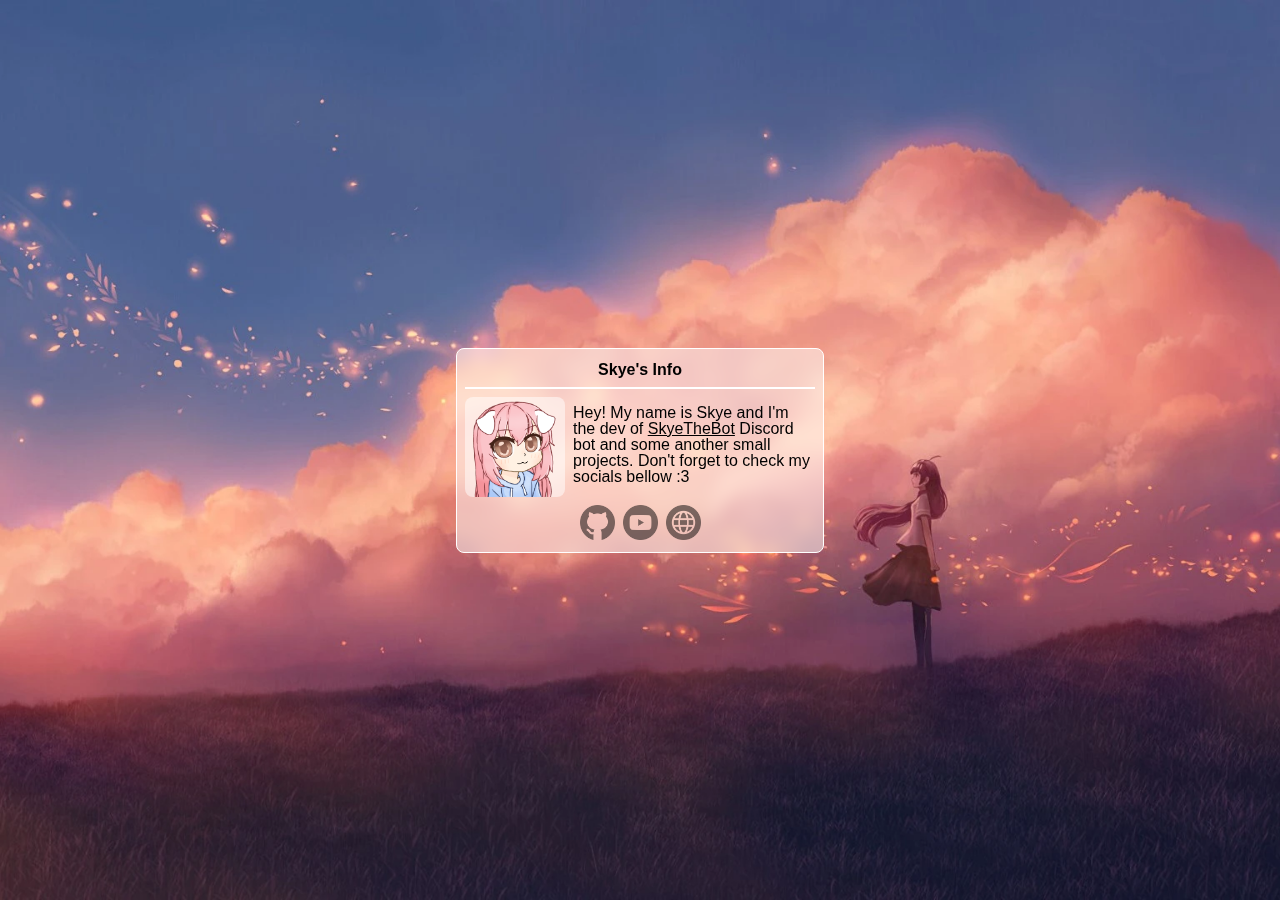
==== html/index.html @ 88d06906 "new file:   html/README.md 	new file:   html/favicon.ico 	new file:   html/index.html 	new file:   h" ====
<!DOCTYPE html>
<html lang="en">
<head>
    <meta charset="UTF-8">
    <meta http-equiv="X-UA-Compatible" content="IE=edge">
    <meta name="viewport" content="width=device-width, initial-scale=1.0">
    <title>Skye's Info</title>
    <meta name="description" content="Short infos about me">
    <meta name="keywords" content="Discord, Discord Bots, SkyeTheBot">
    <meta name="author" content="Skye">
    
    <link rel="icon" href="favicon.ico" type="image/x-icon">
    <link rel="shortcut icon" href="favicon.ico" type="image/x-icon">
    <link rel="apple-touch-icon" sizes="180x180" href="/src/icons/apple-touch-icon.png">
    <link rel="icon" type="image/png" sizes="32x32" href="/src/icons/favicon-32x32.png">
    <link rel="icon" type="image/png" sizes="16x16" href="/src/icons/favicon-16x16.png">
    <link rel="manifest" href="/site.webmanifest">
    
    <link rel="stylesheet" href="style.css">
</head>
<body>

    <div class="container">
        <main>
            <h1>Skye's Info</h1>
            <hr>
            <div class="description">
                <img class="avatar" alt="avatar" src="src/avatar.png">
                <b>Hey! My name is Skye and I'm the dev of <a>SkyeTheBot</a> Discord bot and some another small projects. Don't forget to check my socials bellow :3</b>
            </div>
            <div class="socials">
                <a href="https://github.com/SkyeUwU" target="_blank">
                    <img draggable="false" oncontextmenu="return false;" alt="my Github" src="src/socials/github.png" class="github">
                </a>
                <a href="https://youtube.com/@SkyeTheDoggy" target="_blank">
                    <img draggable="false" oncontextmenu="return false;" alt="my Youtube" src="src/socials/youtube.png" class="youtube">
                </a>
                <a href="https://skyethebot.xyz" target="_blank">
                    <img draggable="false" oncontextmenu="return false;" alt="my website" src="src/socials/web.png" class="website">
                </a>
            </div>
        </main>
    </div>
    
</body>
</html>
---- html/style.css ----
:root {
    --model-bc: hsla(0, 0%, 100%, 0.5);
    --main-color: hsl(332, 100%, 70%);
}

html,
body {
    width: 100vw;
    height: 100vh;
    margin: 0px;
    font-family: 'Segoe UI', Tahoma, Geneva, Verdana, sans-serif;
    overflow: hidden;
    -webkit-tap-highlight-color: transparent;
}

.container {
    width: 100%;
    height: 100%;
    background-image: url(src/desktop_background.webp);
    background-size: cover;
    background-position: center;
    overflow: hidden;
    display: flex;
    align-items: center;
    justify-content: center;
}

main {
    width: 350px;
    height: auto;
    background-color: var(--model-bc);
    border-radius: 8px;
    border-style: solid;
    border-color: white;
    border-width: 1px;
    backdrop-filter: blur(8px);
    text-align: center;
    padding: 8px;
    margin: 8px;
    overflow: hidden;
}

h1 {
    font-size: 16px;
    margin: 4px;
}

hr {
    border: 1px solid var(--model-bc);
    background-color: white;
}

b {
    font-weight: normal;
    margin-top: 8px;
}

b a {
    text-decoration: solid;
    text-decoration-line: underline;
    cursor: pointer;
}

.description {
    width: 100%;
    display: flex;
    flex-direction: row;
    text-align: left;
    gap: 8px;
    line-height: 16px;
}

.avatar {
    width: 100px;
    height: 100px;
    background-color: var(--model-bc);
    border-radius: 8px;
}

.socials {
    display: inline-grid;
    grid-auto-flow: column dense;
    align-items: center;
    justify-content: center;
    gap: 8px;
    margin-top: 8px;
}

.socials img {
    width: 35px;
    height: 35px;
    opacity: 0.5;
    transition: 250ms;
    cursor: pointer;
}

.socials img:hover {
    opacity: 1;
}

@media only screen and (max-width: 390px) {
    main {
        width: 100%
    }
}
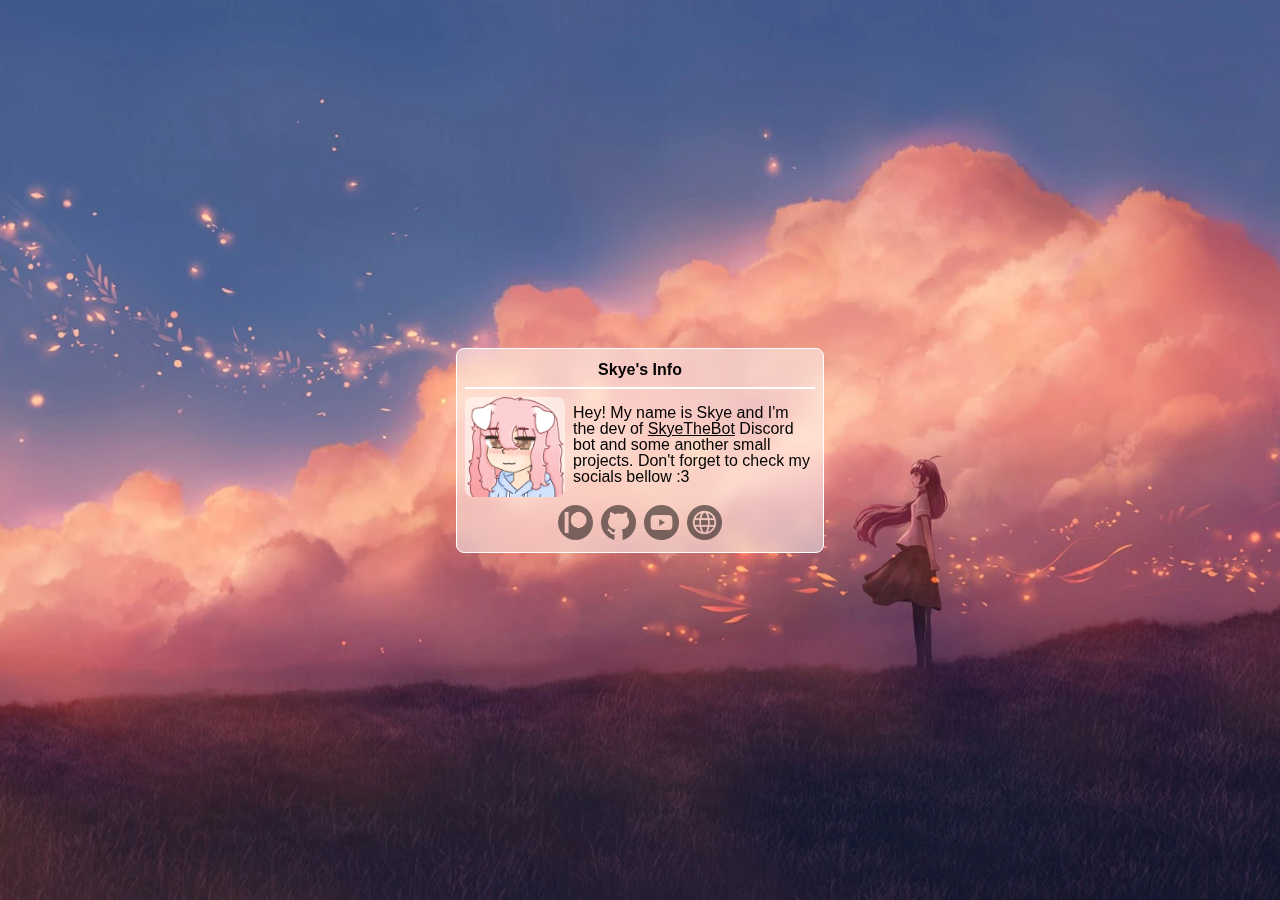
==== commit ee35fa8b: "modified:   html/favicon.ico 	modified:   html/index.html 	modified:   html/src/avatar.png 	modified" ====
--- a/html/index.html
+++ b/html/index.html
@@ -29,6 +29,9 @@
                 <b>Hey! My name is Skye and I'm the dev of <a>SkyeTheBot</a> Discord bot and some another small projects. Don't forget to check my socials bellow :3</b>
             </div>
             <div class="socials">
+                <a href="https://www.patreon.com/skye_uwu" target="_blank">
+                    <img draggable="false" oncontextmenu="return false;" alt="my Patrron" src="src/socials/patreon.png" class="patron">
+                </a>
                 <a href="https://github.com/SkyeUwU" target="_blank">
                     <img draggable="false" oncontextmenu="return false;" alt="my Github" src="src/socials/github.png" class="github">
                 </a>
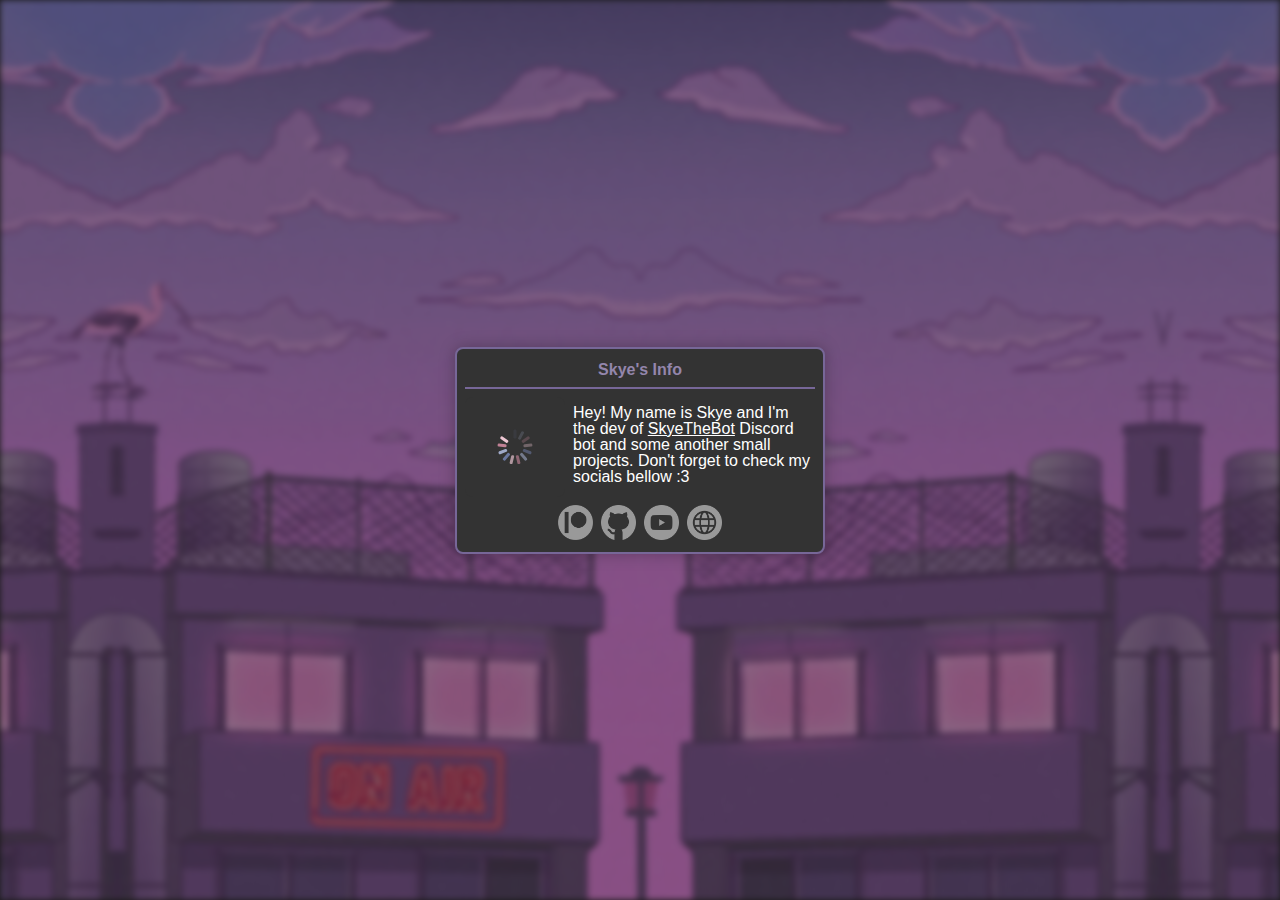
==== commit 4e37171a: "modified:   html/index.html 	new file:   html/script.js 	modified:   html/src/desktop_background.web" ====
--- a/html/index.html
+++ b/html/index.html
@@ -25,24 +25,25 @@
             <h1>Skye's Info</h1>
             <hr>
             <div class="description">
-                <img class="avatar" alt="avatar" src="src/avatar.png">
+                <img class="avatar" id="avatar" draggable="false" alt="avatar" src="src/spinner.svg">
                 <b>Hey! My name is Skye and I'm the dev of <a>SkyeTheBot</a> Discord bot and some another small projects. Don't forget to check my socials bellow :3</b>
             </div>
             <div class="socials">
-                <a href="https://www.patreon.com/skye_uwu" target="_blank">
+                <a draggable="false" href="https://www.patreon.com/skye_uwu" target="_blank">
                     <img draggable="false" oncontextmenu="return false;" alt="my Patrron" src="src/socials/patreon.png" class="patron">
                 </a>
-                <a href="https://github.com/SkyeUwU" target="_blank">
+                <a draggable="false" href="https://github.com/SkyeUwU" target="_blank">
                     <img draggable="false" oncontextmenu="return false;" alt="my Github" src="src/socials/github.png" class="github">
                 </a>
-                <a href="https://youtube.com/@SkyeTheDoggy" target="_blank">
+                <a draggable="false" href="https://youtube.com/@SkyeTheDoggy" target="_blank">
                     <img draggable="false" oncontextmenu="return false;" alt="my Youtube" src="src/socials/youtube.png" class="youtube">
                 </a>
-                <a href="https://skyethebot.xyz" target="_blank">
+                <a draggable="false" href="https://skyethebot.xyz" target="_blank">
                     <img draggable="false" oncontextmenu="return false;" alt="my website" src="src/socials/web.png" class="website">
                 </a>
             </div>
         </main>
+        <script src="script.js"></script>
     </div>
     
 </body>
--- a/html/style.css
+++ b/html/style.css
@@ -1,10 +1,14 @@
 :root {
-    --model-bc: hsla(0, 0%, 100%, 0.5);
-    --main-color: hsl(332, 100%, 70%);
+    --model-bc: hsl(0, 0%, 20%);
+    --main-color: hsl(356, 88%, 90%);
+    --border-color: hsl(260, 19%, 50%);
+    --bc-color: hsl(0, 0%, 10%);
+    --h1-color: hsl(260, 19%, 60%);
 }
 
 html,
 body {
+    color: white;
     width: 100vw;
     height: 100vh;
     margin: 0px;
@@ -16,13 +20,27 @@
 .container {
     width: 100%;
     height: 100%;
-    background-image: url(src/desktop_background.webp);
+    background-color: var(--bc-color);
+    background-position: center;
+    background-repeat: no-repeat;
     background-size: cover;
-    background-position: center;
     overflow: hidden;
     display: flex;
     align-items: center;
     justify-content: center;
+}
+
+.container::before {
+    content: "";
+    position: absolute;
+    width: 100%;
+    height: 100%;
+    filter: blur(0.2em);
+    background-image: url(src/desktop_background.webp);
+    opacity: 0.5;
+    background-position: center;
+    background-repeat: no-repeat;
+    background-size: cover;
 }
 
 main {
@@ -31,23 +49,26 @@
     background-color: var(--model-bc);
     border-radius: 8px;
     border-style: solid;
-    border-color: white;
-    border-width: 1px;
-    backdrop-filter: blur(8px);
+    border-color: var(--border-color);
+    border-width: 2px;
     text-align: center;
     padding: 8px;
     margin: 8px;
     overflow: hidden;
+    z-index: 1;
+    box-shadow: 0px 0px 16px 0px rgba(0, 0, 0, 0.25);
 }
 
 h1 {
     font-size: 16px;
     margin: 4px;
+    color: var(--h1-color);
 }
 
 hr {
-    border: 1px solid var(--model-bc);
-    background-color: white;
+    border: 1px solid var(--border-color);
+    background-color: var(--border-color);
+    opacity: 1;
 }
 
 b {
@@ -75,6 +96,12 @@
     height: 100px;
     background-color: var(--model-bc);
     border-radius: 8px;
+    user-select: none;
+}
+
+*:is(a, b, h1)::selection {
+    background-color: var(--main-color);
+    color: var(--model-bc);
 }
 
 .socials {
@@ -84,14 +111,16 @@
     justify-content: center;
     gap: 8px;
     margin-top: 8px;
+    filter: invert(1);
 }
 
 .socials img {
     width: 35px;
     height: 35px;
-    opacity: 0.5;
     transition: 250ms;
     cursor: pointer;
+    opacity: 0.5;
+    user-select: none;
 }
 
 .socials img:hover {
@@ -102,4 +131,4 @@
     main {
         width: 100%
     }
-}
+}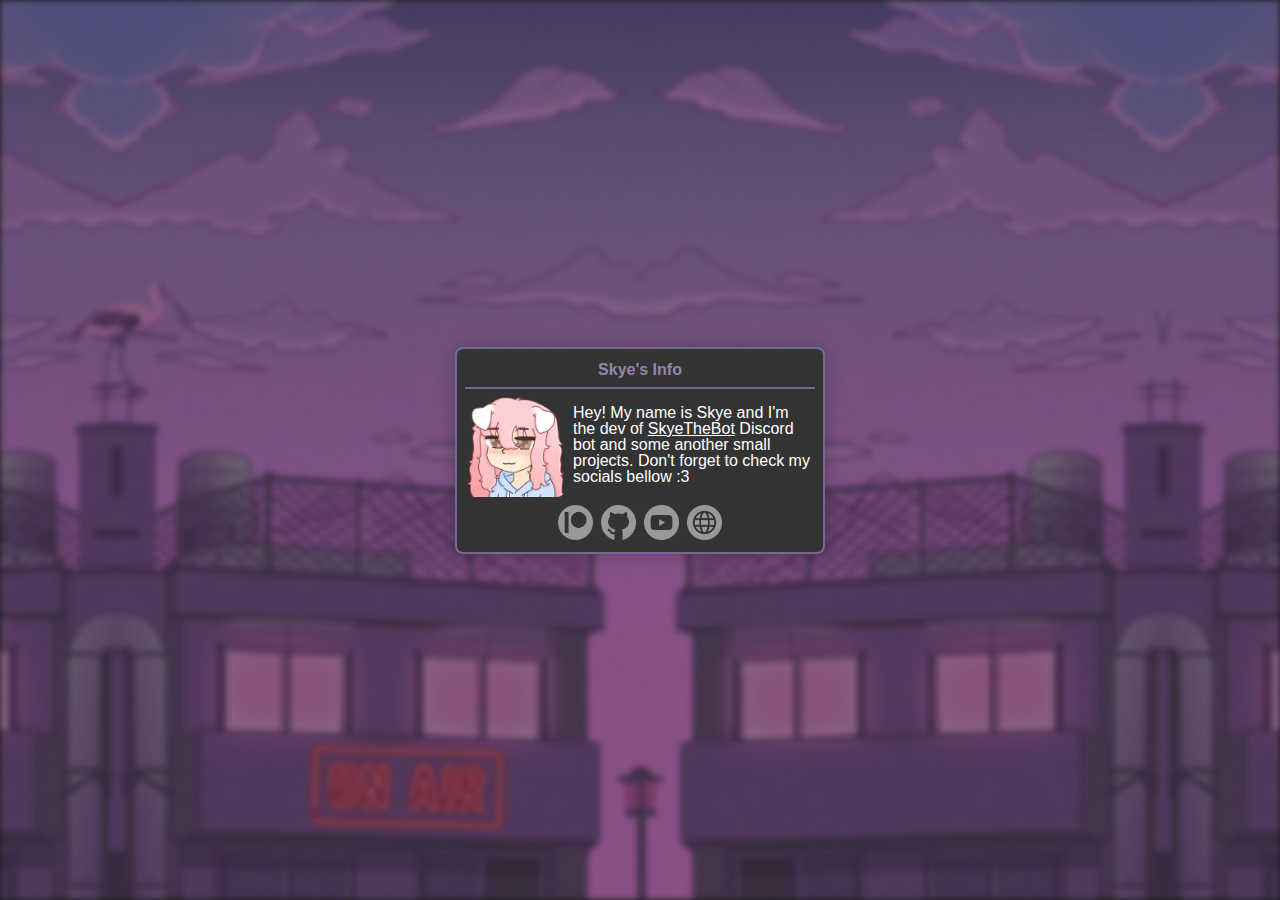
==== commit 3371a077: "modified:   html/index.html 	modified:   html/script.js 	modified:   html/style.css" ====
--- a/html/index.html
+++ b/html/index.html
@@ -25,7 +25,7 @@
             <h1>Skye's Info</h1>
             <hr>
             <div class="description">
-                <img class="avatar" id="avatar" draggable="false" alt="avatar" src="src/spinner.svg">
+                <img class="avatar" id="avatar" draggable="false" alt="avatar" src="src/avatar.png">
                 <b>Hey! My name is Skye and I'm the dev of <a>SkyeTheBot</a> Discord bot and some another small projects. Don't forget to check my socials bellow :3</b>
             </div>
             <div class="socials">
--- a/html/style.css
+++ b/html/style.css
@@ -19,7 +19,8 @@
 
 .container {
     width: 100%;
-    height: 100%;
+    height: 100vh;
+    position: absolute;
     background-color: var(--bc-color);
     background-position: center;
     background-repeat: no-repeat;
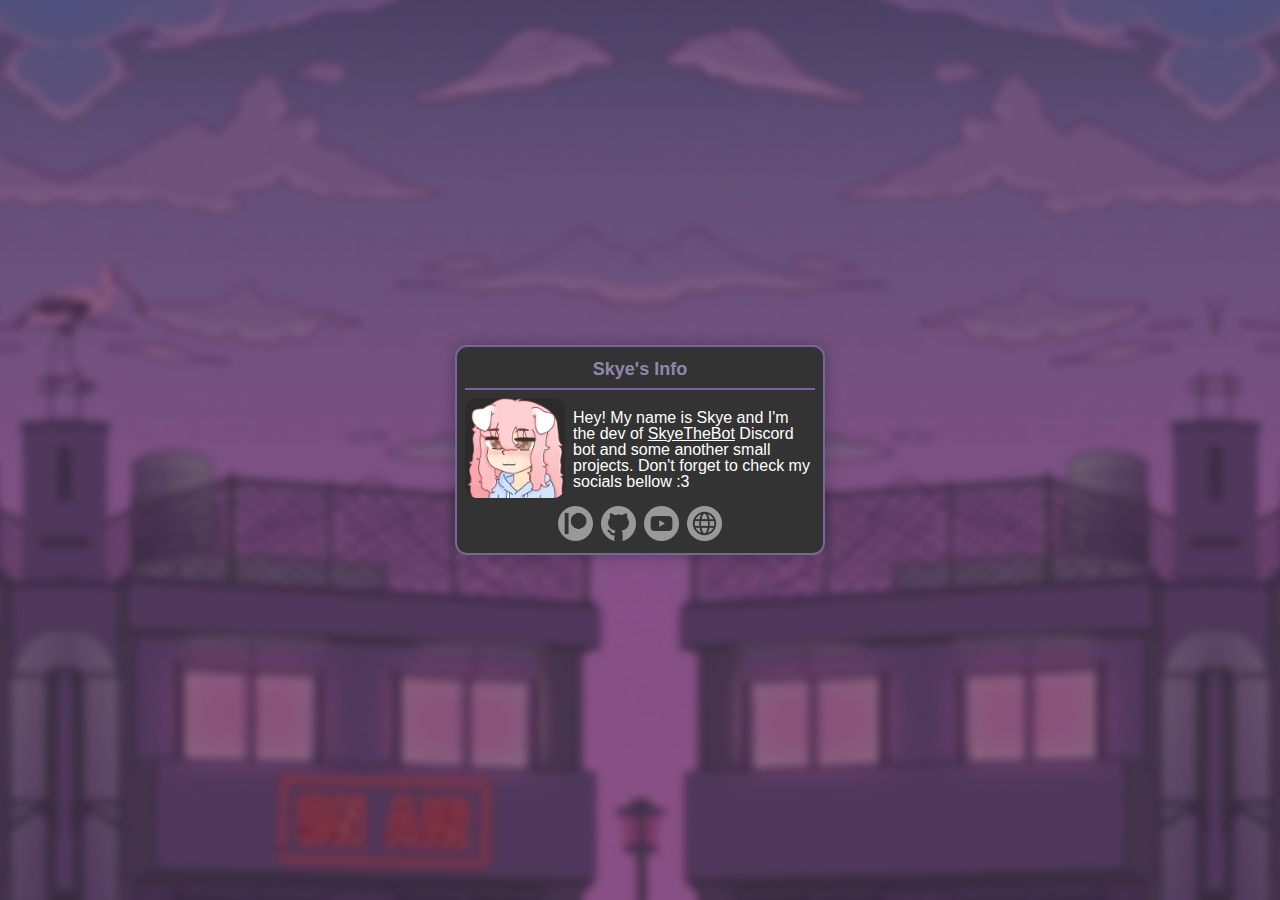
==== commit d5498da7: "modified:   html/index.html 	new file:   html/src/socials/discord.png 	modified:   html/style.css" ====
--- a/html/index.html
+++ b/html/index.html
@@ -3,7 +3,7 @@
 <head>
     <meta charset="UTF-8">
     <meta http-equiv="X-UA-Compatible" content="IE=edge">
-    <meta name="viewport" content="width=device-width, initial-scale=1.0">
+    <meta name="viewport" content="width=device-width, initial-scale=1.0, user-scalable=0">
     <title>Skye's Info</title>
     <meta name="description" content="Short infos about me">
     <meta name="keywords" content="Discord, Discord Bots, SkyeTheBot">
@@ -25,7 +25,7 @@
             <h1>Skye's Info</h1>
             <hr>
             <div class="description">
-                <img class="avatar" id="avatar" draggable="false" alt="avatar" src="src/avatar.png">
+                <img oncontextmenu="return false;" class="avatar" id="avatar" draggable="false" alt="avatar" src="src/avatar.png">
                 <b>Hey! My name is Skye and I'm the dev of <a>SkyeTheBot</a> Discord bot and some another small projects. Don't forget to check my socials bellow :3</b>
             </div>
             <div class="socials">
--- a/html/style.css
+++ b/html/style.css
@@ -34,9 +34,9 @@
 .container::before {
     content: "";
     position: absolute;
-    width: 100%;
-    height: 100%;
-    filter: blur(0.2em);
+    width: 110%;
+    height: 110%;
+    filter: blur(4px);
     background-image: url(src/desktop_background.webp);
     opacity: 0.5;
     background-position: center;
@@ -45,10 +45,11 @@
 }
 
 main {
+    margin: auto;
     width: 350px;
     height: auto;
     background-color: var(--model-bc);
-    border-radius: 8px;
+    border-radius: 12px;
     border-style: solid;
     border-color: var(--border-color);
     border-width: 2px;
@@ -61,7 +62,7 @@
 }
 
 h1 {
-    font-size: 16px;
+    font-size: 18px;
     margin: 4px;
     color: var(--h1-color);
 }
@@ -74,7 +75,7 @@
 
 b {
     font-weight: normal;
-    margin-top: 8px;
+    margin-top: 12px;
 }
 
 b a {
@@ -95,8 +96,8 @@
 .avatar {
     width: 100px;
     height: 100px;
-    background-color: var(--model-bc);
-    border-radius: 8px;
+    background-color: hsla(0, 0%, 0%, 0.15);
+    border-radius: 12px;
     user-select: none;
 }
 
